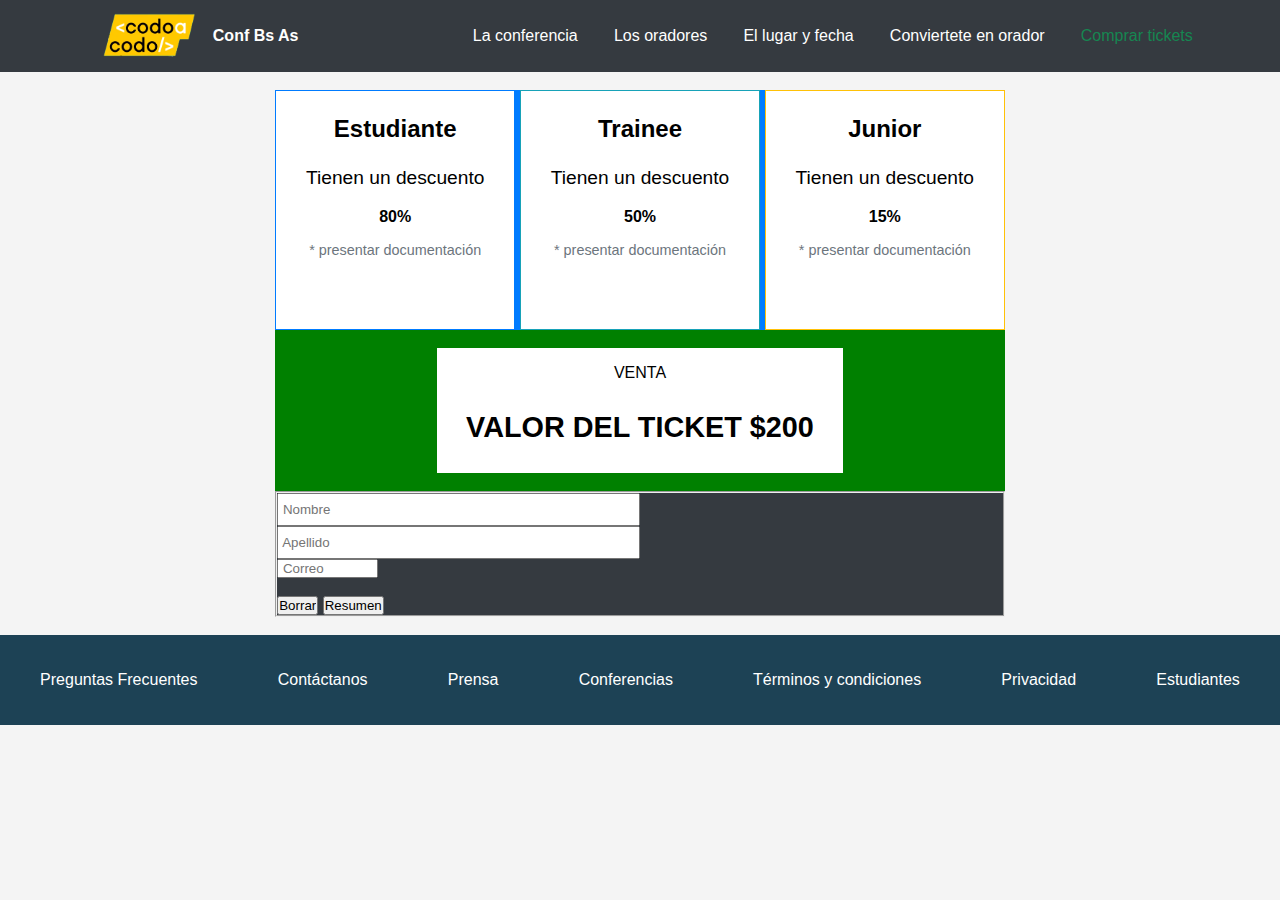
==== comprarTicket.html @ 7a4472c9 "diseño del sitio" ====
<!DOCTYPE html>
<html lang="en">
<head>
    <head>
        <meta charset="UTF-8">
        <meta name="viewport" content="width=device-width, initial-scale=1.0">
    
        <title>Conferencia Bs. As</title>
    
        <link rel="stylesheet" href="css/main.css">
        <link href="https://cdn.jsdelivr.net/npm/bootstrap@5.3.2/dist/css/bootstrap.min.css" rel="stylesheet"
            integrity="sha384-T3c6CoIi6uLrA9TneNEoa7RxnatzjcDSCmG1MXxSR1GAsXEV/Dwwykc2MPK8M2HN" crossorigin="anonymous">
        <script src="https://cdn.jsdelivr.net/npm/bootstrap@5.3.2/dist/js/bootstrap.bundle.min.js"
            integrity="sha384-C6RzsynM9kWDrMNeT87bh95OGNyZPhcTNXj1NW7RuBCsyN/o0jlpcV8Qyq46cDfL"
            crossorigin="anonymous"></script>
        <link rel="icon" href="img/icono.ico">
    </head>
</head>
<body>
    <header>
        <div class="logo">
            <a href="index.html">
                <img src="img/logo.png" alt="logo">
                <h1>Conf Bs As</h1>
            </a>
        </div>
        <label for="menu-toggle" class="menu-icon">&#9776;</label>
        <input type="checkbox" class="menu-toggle" id="menu-toggle">
        <nav class="menu" class="nav" id="nav">
            <ul class="nav-list">
                <li><a href="#">La conferencia</a></li>
                <li><a href="#losOradores">Los oradores</a></li>
                <li><a href="#lugarFecha">El lugar y fecha</a></li>
                <li><a href="#seOrador">Conviertete en orador</a></li>
                <li><a href="#" class="menuItemColorGreen">Comprar tickets</a></li>
            </ul>
        </nav>
    </header>
    <main class="contenedor-principal">
        <br> <!--modificar-->
        <section class="contenedor-secundario">
            <section class="contenedor-tarjetas-descuentos">
                <div id="estudiante" class="una-tarjeta-descuento">
                    <h2 class="titulo-profesion">Estudiante</h2>
                    <p class="tiene-descuento-texto">Tienen un descuento</p>
                    <p class="porcentaje">80%</p>
                    <p class="presentar-doc-texto">* presentar documentación</p>
                </div>
                <div id="trainee"class="una-tarjeta-descuento">
                    <h2 class="titulo-profesion">Trainee</h2>
                    <p class="tiene-descuento-texto">Tienen un descuento</p>
                    <p class="porcentaje">50%</p>
                    <p class="presentar-doc-texto">* presentar documentación</p>
                </div>
                <div id="junior" class="una-tarjeta-descuento">
                    <h2 class="titulo-profesion">Junior</h2>
                    <p class="tiene-descuento-texto">Tienen un descuento</p>
                    <p class="porcentaje">15%</p>
                    <p class="presentar-doc-texto">* presentar documentación</p>
                </div>
            </section>
            <br>
            <section class="contenedor-titulo-ticket">
                <p>VENTA</p>
                <p id="titulo-valor-ticket">VALOR DEL TICKET $200</p>
            </section>
            <br>
            <section class="contenedor-formulario">
                <form action="https://formspree.io/f/xwkdwrwz" method="POST" target="_blank">
                    <fieldset>
                        <div class="form-contenedor-nombre-apellido">
                            <input class="form-nombre" size="10" name="nombre" placeholder=" Nombre" required>
                            <input class="form-apellido" size="10" type="text" name="apellido" placeholder=" Apellido" required>
                        </div>
                        <div >
                            <input size="10" type="email" name="email" placeholder=" Correo" required>
                        </div>
                        
                        <br>
                        <input class="btn-borrar" type="submit" value="Borrar" id="btn-borrar">
                        <input class="btn-resumen" type="submit" value="Resumen" id="btn-resumen">
                    </fieldset>
            </section>
        </section>
        <br> <!--modificar-->
        
    </main>
    
    <footer>
        <nav>
            <ul>
                <li><a href="#">Preguntas Frecuentes</a></li>
                <li><a href="#">Contáctanos</a></li>
                <li><a href="#">Prensa</a></li>
                <li><a href="#">Conferencias</a></li>
                <li><a href="#">Términos y condiciones</a></li>
                <li><a href="#">Privacidad</a></li>
                <li><a href="#">Estudiantes</a></li>
            </ul>
        </nav>
    </footer>
</body>
</html>
---- css/main.css ----
*,
*::before,
*::after {
    box-sizing: border-box;
}

* {
    margin: 0;
    padding: 0;
}

body {
    font-family: Arial, sans-serif;
    margin: 0;
    padding: 0;
    background-color: #f4f4f4;

}



/* HEADER
*******************/
header {
    display: flex;
    justify-content: space-around;
    background-color: #353a40;
    height: 4.5em;
    width: 100%;
}

.menu-icon,
.menu-toggle {
    display: none;
}

.logo {}

.logo a {
    display: flex;
    align-items: center;
    text-decoration: none;

}

.logo img {
    height: 4.5em;
}

.logo h1 {
    font-size: 1em;
    width: 100%;
    color: white;
}

.nav {
    height: 4.5em;
    width: 55%;
}

.nav-list {
    display: flex;
    justify-content: space-between;
    list-style-type: none;
    align-items: center;
    width: 45em;
    height: 4.5em;
}

.nav-list,
li a {
    text-decoration: none;
    color: white;
    font-size: 1em;
}

.menuItemColorGreen {
    color: #168651;
}

/* ///////////////////////////// */
main {
    display: flex;
    flex-direction: column;
    align-items: center;
}

/* SECTION CAROUSEL */

.section-carousel {
    height: 33.8em;
    background-color: black;

}

.carousel-inner {
    height: 33.8em;
}

.section-carousel img {
    filter: brightness(50%);
    background-size: cover;
}




/* SECTION CAROUSEL LEYENDA */

.section-carousel-leyenda {
    position: absolute;
    top: 16.9em;
    left: 60%;
    right: 1%;
}

.carousel-leyenda-detalle {
    text-align: justify;
}

.carousel-leyenda-titulo,
.carousel-leyenda-detalle {
    color: white;
}

.carousel-btn-orador {
    position: relative;
    right: 0%;
    border-radius: 5px;
    background-color: transparent;
    color: white;
    border: 2px solid white;
    padding: 1%;
}

.carousel-btn-tickets {
    margin-left: 2%;
    border-radius: 5px;
    background-color: #168651;
    color: white;
    border: 2px solid #168651;
    padding: 1%;
}



/* /////////////////////////// */



/* SECTION ORADORES - TITULO */

.titulo-section-oradores {
    text-align: center;
    display: flex;
    flex-direction: column;
    justify-content: center;
}

#titulo-parte-oradores {
    font-weight: normal;
    font-size: 50%;
}


.section-tarjetas-oradores {
    display: flex;
    justify-content: center;
    justify-content: space-between;
    width: 71em;
    height: 90%;
}

.unaTarjeta {
    width: 30%;
    border: 1px solid #dededc;
}

.unaTarjeta figure {
    width: 100%;
}

.unaTarjeta figure img {
    width: 100%;
}

.botones h3 {
    font-size: 20px;
    color: white;
}

.tarjeta-titulo h2 {
    color: white;
}

.cuerpo-tarjeta p {
    color: white;
    text-align: justify;
}

.tarjeta-botones {
    width: 100%;
    display: flex;
    align-items: center;
}

.tarjeta-botones-b1 {
    display: flex;
    align-items: center;
    justify-content: center;
    background-color: #fdc004;
    border-radius: 5px;
    height: 100%;
    padding: 6px 10px 2px 10px;
    margin-right: 10px;
    margin-left: 10px;
}

.tarjeta-botones-b2 {
    background-color: #0acaf0;
    display: flex;
    align-items: center;
    justify-content: center;
    border-radius: 5px;
    height: 100%;
    padding: 6px 10px 2px 10px;
    margin-right: 10px;
    margin-left: 10px;
    color: white;
}

.tarjeta-botones h3 {
    font-size: 100%;

}

.tarjeta-botones-b1-ada {
    background-color: #697577;
    display: flex;
    align-items: center;
    justify-content: center;
    border-radius: 5px;
    height: 100%;
    padding: 6px 10px 2px 10px;
    margin-right: 10px;
    margin-left: 10px;
    color: white;
}

.tarjeta-botones-b2-ada {
    background-color: #da3544;
    display: flex;
    align-items: center;
    justify-content: center;
    border-radius: 5px;
    height: 100%;
    padding: 6px 10px 2px 10px;
    margin-right: 10px;
    margin-left: 10px;
    color: white;
}

.cuerpo-tarjeta p {
    color: black;
    margin-left: 15px;
    margin-right: 15px;
}

.tarjeta-titulo h2 {
    color: black;
}

.tarjeta-titulo {
    margin-top: 10px;
    margin-left: 15px;
}

@media (max-width: 767px) {}

/* ////////////////////// */



.bsasOctubre {
    width: 100%;
    height: 1%;
    display: flex;
    justify-content: center;
    background-color: black;

}


.bsasOctubre img {
    width: 50%;
}


.bsasOctubre-contenido {
    width: 50%;
    background-color: #353a40;

}

.bsasOctubre-contenido-descripcion {
    width: 100vh;
}

.bsasOctubre-contenido-titulo h2 {
    color: white;
}

.bsasOctubre-contenido-descripcion p {
    color: white;
}

.bsasOctubre-contenido-boton {
    margin-left: 15px;
    margin-top: 15px;
    margin-right: 15px;
}

.bsasOctubre-contenido-boton button {
    border-radius: 5px;
    background-color: transparent;
    color: white;
    border: 2px solid white;
    padding: 5px 5px 5px 5px;
}

.bsasOctubre-contenido-titulo h2 {
    margin-left: 15px;
    margin-top: 15px;
    margin-right: 15px;
}

.bsasOctubre-contenido-descripcion p {

    margin-left: 15px;
    margin-top: 15px;
    margin-right: 15px;

}

/* //////////////////////////////////// */

/* SECTION SE ORADOR */

.seOrador-container {
    display: flex;
    flex-direction: column;
    align-items: center;
    justify-content: center;
}

.form-nombApell {
    margin-bottom: 10px;
}

.comentario {
    display: flex;
    flex-direction: column;

}

#btn-enviar {
    background-color: #96c93e;
    width: 100%;
    color: white;
    border: 1px solid #96c93e;
    border-radius: 5px;
    padding: 5px;
}


footer {
    height: 10vh;
    width: 100%;
    background-color: #1d4255;
}

footer nav ul {
    display: flex;
    list-style-type: none;
    justify-content: space-around;
    align-items: center;
    height: 10vh;
}

footer nav ul li a {
    text-decoration: none;
    color: white;
}

/* DISEÑO SCROLL */

::-webkit-scrollbar {
    width: 5px;
}

::-webkit-scrollbar-thumb {
    background: #888;
}

::-webkit-scrollbar-track {
    background: #f1f1f1;
}


@media (max-width: 767px) {

    header {
        color: #fff;


        justify-content: space-between;

    }


    .menu-icon {
        display: block;
        cursor: pointer;
        font-size: 24px;
        color: #fff;
        order: 2;
        width: 20%;
        text-align: center;
        height: 1%;
        position: relative;
        top: 0.5em;


    }

    .nav-list {
        height: 100%;
        display: flex;
        flex-direction: column;
        width: 100%;
    }

    .menu {
        display: none;
        background-color: #353a40;
        position: absolute;
        right: 0;
        width: 100%;
        text-align: center;
        height: 50%;
        top: 10%;


    }

    .menu.active {
        display: block;
        position: absolute;
        z-index: 1;
    }

    .menu ul {
        list-style: none;
        padding: 0;
    }

    .menu li {
        margin: 10px 0;
    }

    .menu a {
        text-decoration: none;
        color: #fff;
        font-size: 18px;
    }

    .menu a:hover {
        text-decoration: underline;
    }

    .nav-list li a {
        font-size: 100%;
    }




    header {
        width: 100%;
        height: 10%;
    }

    .logo {
        width: 60%;
    }

    .logo img {
        height: 4em;
    }

    .logo h1 {
        font-size: 1em;
    }

    .section-carousel {
        height: 22.3em;

    }

    .section-carousel-leyenda {
        position: static;
        margin-top: 8%;
        padding: 5%;
    }

    .carousel-leyenda-titulo,
    .carousel-leyenda-detalle,
    .carousel-btn-orador {
        color: black;

    }

    .carousel-btn-orador {
        border: 2px solid black;
    }

    .carousel-leyenda-botones {
        text-align: center;
    }

    .section-tarjetas-oradores {
        flex-direction: column;
        align-items: center;
        max-width: 100%;
    }

    .unaTarjeta {
        width: 100%;
        margin-top: 1%;
    }

    .bsasOctubre {
        display: flex;
        flex-direction: column;
        background-color: red;
        height: 100%;
        width: 100%;
    }

    .bsasOctubre-contenido {
        width: 100%;
        padding: 2%;
        height: 100%;
    }

    .bsasOctubre img {
        width: 100%;
    }

    .bsasOctubre-contenido-descripcion {
        width: 100%;
    }

    .anotacion {
        text-align: center;
    }

    .form-nombApell {
        display: flex;
        flex-direction: column;
        width: 100%;
        text-align: center;
    }

    fieldset {
        display: flex;
        flex-direction: column;
        text-align: center;
    }

    .form-nombApell {
        display: flex;
        align-items: center;
        text-align: center;
    }

    .form-nombApell input {
        width: 50%;
        margin: 1%;
    }

    #comentario {
        width: 50%;
        margin-left: 1%;
    }



    footer {
        width: 100%;
        height: 50vw;

    }

    footer nav {
        height: 100%;
    }

    footer nav ul {
        height: 100%;
        width: 100%;
        display: flex;
        flex-direction: column;

    }
}

/******* Página ComprarTicket *******/

.contenedor-principal{
    
    
}

.contenedor-secundario{
    background-color: green;
    width: 57%;
    align-items: center;
    display: flex;
    flex-direction: column;
    height: 100%;
}

.contenedor-tarjetas-descuentos{
    display: flex;
    justify-content: space-between;
    background-color: #007bff;
    /* width: 5em; */
    width: 100%;
    
}

.una-tarjeta-descuento{
    height: 15em;
    width: 15em;
    background-color: white;
    text-align: center;
    /* margin-left: 10px; */
}

#estudiante{
    color: black;
    border: 1.5px solid #007bff;
    
}
#trainee{
    color: black;
    border: 1.5px solid #17a2b8;
}
#junior{
    color: black;
    border: 1.5px solid #ffc107;
}

.una-tarjeta-descuento h2, p{
    margin: 1em;
}

.una-tarjeta-descuento 

.porcentaje{
    font-weight: bold;
}

.una-tarjeta-descuento h2{
    font-size: 1.5em;
}

.tiene-descuento-texto{
    font-size: 1.2em;
}

.presentar-doc-texto{
    color: #6c757d;
    font-size: 0.9em;
}


.contenedor-titulo-ticket{
    background-color: white;
    text-align: center;
    
}

#titulo-valor-ticket{
    font-weight: bold;
    font-size: 1.8em;
}

.contenedor-formulario{
    background-color: #353a40;
    width: 100%;
}

.form-nombre{
    width: 50%;
    height: 2.5em;
}
.form-apellido{
    width: 50%;
    height: 2.5em;
}
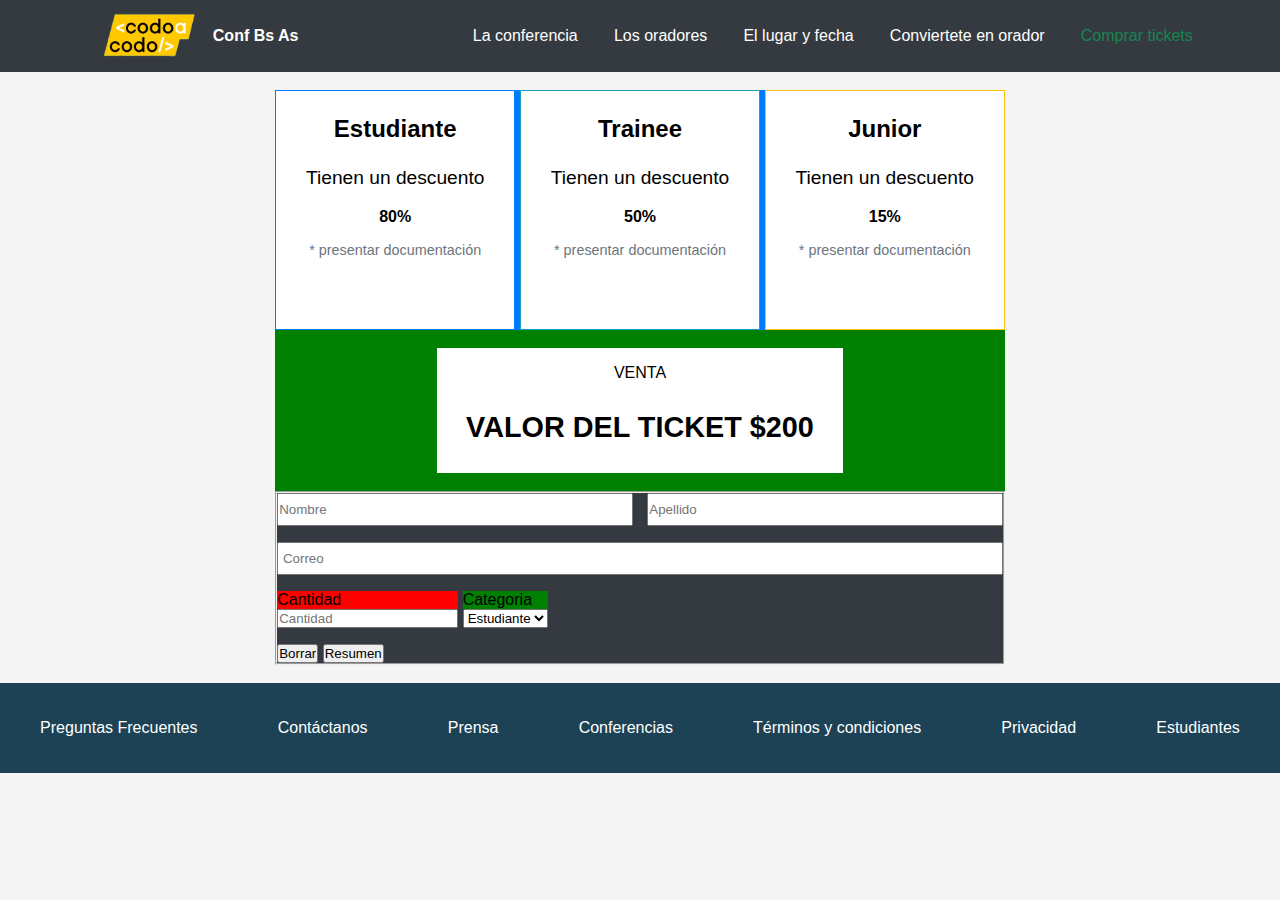
==== commit 9a097943: "diseño de sitio" ====
--- a/comprarTicket.html
+++ b/comprarTicket.html
@@ -68,17 +68,30 @@
             <section class="contenedor-formulario">
                 <form action="https://formspree.io/f/xwkdwrwz" method="POST" target="_blank">
                     <fieldset>
-                        <div class="form-contenedor-nombre-apellido">
-                            <input class="form-nombre" size="10" name="nombre" placeholder=" Nombre" required>
-                            <input class="form-apellido" size="10" type="text" name="apellido" placeholder=" Apellido" required>
-                        </div>
-                        <div >
-                            <input size="10" type="email" name="email" placeholder=" Correo" required>
-                        </div>
-                        
-                        <br>
-                        <input class="btn-borrar" type="submit" value="Borrar" id="btn-borrar">
-                        <input class="btn-resumen" type="submit" value="Resumen" id="btn-resumen">
+                            <input class="form-nombre" size="25" type="text" name="nombre" placeholder="Nombre" required>
+                            <input class="form-apellido" size="25" type="text" name="apellido" placeholder="Apellido" required>
+                            <div class="space1"></div>
+                            <input class="form-email" size="10" type="email" name="email" placeholder=" Correo" required>
+                            <div class="space1"></div>
+                            
+                            <!-- <div class="space1"></div> -->
+                            <!-- Poner label e input en un contenedor y otro tambien -->
+                                <div class="form-cantidad">
+                                    <label for="cantidad">Cantidad</label><br>
+                                    <input type="number" name="cantidad" placeholder="Cantidad" min="1" required>
+                                </div>
+                                <div class="form-categoria">
+                                    <label for="categoria">Categoria</label><br>
+                                    <select name="categoria" id="categoria" aria-placeholder="Estudiante">
+                                        <option value="estudiante">Estudiante</option>
+                                        <option value="trainee">Trainee</option>
+                                        <option value="junior">Junior</option>
+                                    </select>
+                                </div>
+                                <div class="space1"></div>
+
+                            <input class="btn-borrar" type="submit" value="Borrar" id="btn-borrar">
+                            <input class="btn-resumen" type="submit" value="Resumen" id="btn-resumen">
                     </fieldset>
             </section>
         </section>
--- a/css/main.css
+++ b/css/main.css
@@ -701,7 +701,7 @@
     background-color: #353a40;
     width: 100%;
 }
-
+/* 
 .form-nombre{
     width: 50%;
     height: 2.5em;
@@ -709,6 +709,37 @@
 .form-apellido{
     width: 50%;
     height: 2.5em;
-}
-
-
+} */
+
+
+.form-contenedor-nombre-apellido{
+    /* display: flex; */
+}
+
+.form-nombre, .form-apellido, .form-email{
+    width: 49%;
+    height: 2.5em;
+}
+
+.form-apellido{
+    float: right;
+}
+
+.form-email{
+    width: 100%;
+}
+
+.space1{
+    height: 1em;
+}
+
+.form-cantidad{
+    background-color: red;
+    display: inline-block;
+}
+.form-categoria{
+    background-color: green;
+    display: inline-block;
+}
+
+
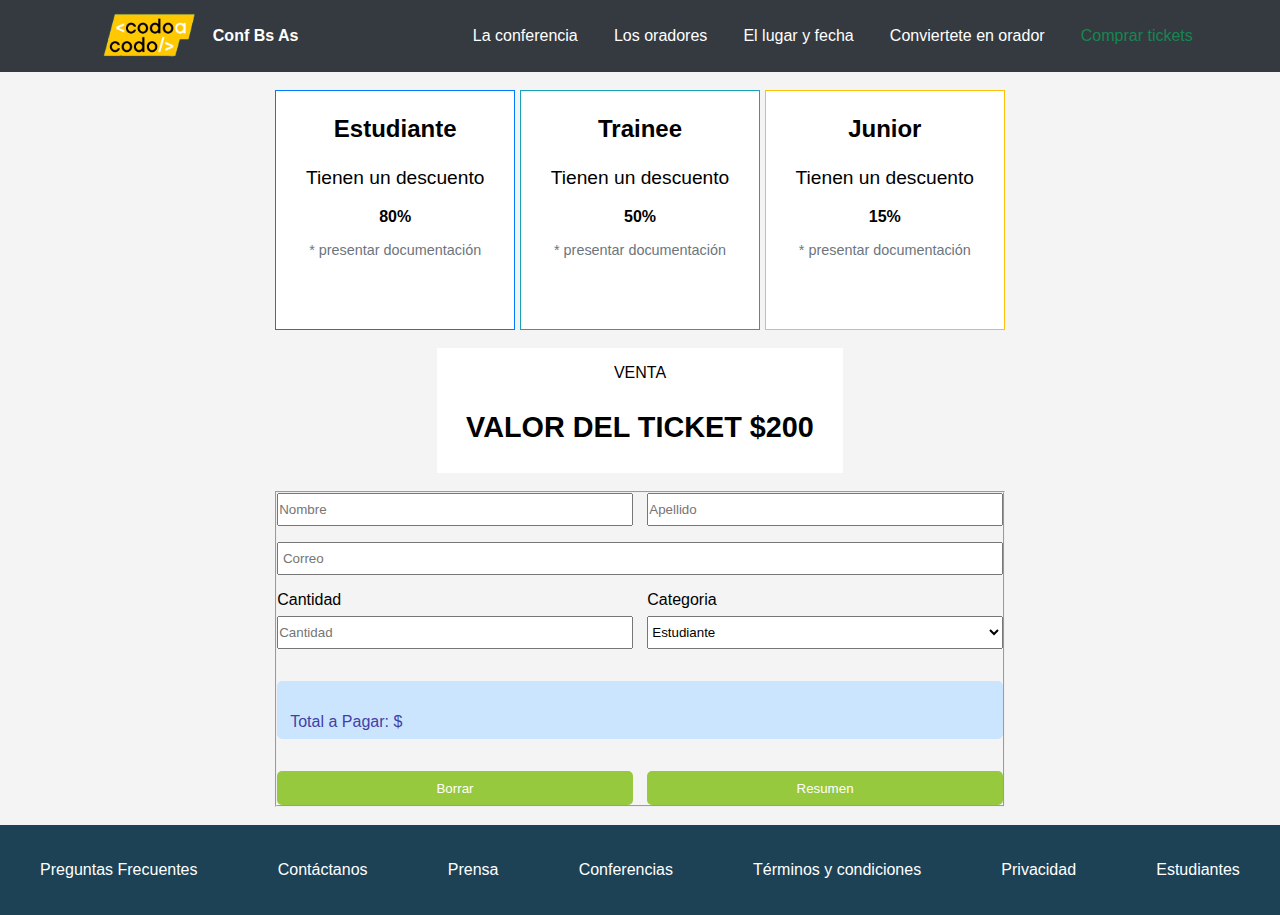
==== commit 9ad1bf53: "diseño página, falta que sea responsivo" ====
--- a/comprarTicket.html
+++ b/comprarTicket.html
@@ -1,12 +1,14 @@
 <!DOCTYPE html>
 <html lang="en">
+
 <head>
+
     <head>
         <meta charset="UTF-8">
         <meta name="viewport" content="width=device-width, initial-scale=1.0">
-    
+
         <title>Conferencia Bs. As</title>
-    
+
         <link rel="stylesheet" href="css/main.css">
         <link href="https://cdn.jsdelivr.net/npm/bootstrap@5.3.2/dist/css/bootstrap.min.css" rel="stylesheet"
             integrity="sha384-T3c6CoIi6uLrA9TneNEoa7RxnatzjcDSCmG1MXxSR1GAsXEV/Dwwykc2MPK8M2HN" crossorigin="anonymous">
@@ -16,6 +18,7 @@
         <link rel="icon" href="img/icono.ico">
     </head>
 </head>
+
 <body>
     <header>
         <div class="logo">
@@ -46,7 +49,7 @@
                     <p class="porcentaje">80%</p>
                     <p class="presentar-doc-texto">* presentar documentación</p>
                 </div>
-                <div id="trainee"class="una-tarjeta-descuento">
+                <div id="trainee" class="una-tarjeta-descuento">
                     <h2 class="titulo-profesion">Trainee</h2>
                     <p class="tiene-descuento-texto">Tienen un descuento</p>
                     <p class="porcentaje">50%</p>
@@ -68,37 +71,48 @@
             <section class="contenedor-formulario">
                 <form action="https://formspree.io/f/xwkdwrwz" method="POST" target="_blank">
                     <fieldset>
-                            <input class="form-nombre" size="25" type="text" name="nombre" placeholder="Nombre" required>
-                            <input class="form-apellido" size="25" type="text" name="apellido" placeholder="Apellido" required>
-                            <div class="space1"></div>
-                            <input class="form-email" size="10" type="email" name="email" placeholder=" Correo" required>
-                            <div class="space1"></div>
-                            
-                            <!-- <div class="space1"></div> -->
-                            <!-- Poner label e input en un contenedor y otro tambien -->
-                                <div class="form-cantidad">
-                                    <label for="cantidad">Cantidad</label><br>
-                                    <input type="number" name="cantidad" placeholder="Cantidad" min="1" required>
-                                </div>
-                                <div class="form-categoria">
-                                    <label for="categoria">Categoria</label><br>
-                                    <select name="categoria" id="categoria" aria-placeholder="Estudiante">
-                                        <option value="estudiante">Estudiante</option>
-                                        <option value="trainee">Trainee</option>
-                                        <option value="junior">Junior</option>
-                                    </select>
-                                </div>
-                                <div class="space1"></div>
+                        <input class="form-nombre" size="25" type="text" name="nombre" placeholder="Nombre" required>
+                        <input class="form-apellido" size="25" type="text" name="apellido" placeholder="Apellido"
+                            required>
+                        <div class="space1"></div>
+                        <input class="form-email" size="10" type="email" name="email" placeholder=" Correo" required>
+                        <div class="space1"></div>
 
-                            <input class="btn-borrar" type="submit" value="Borrar" id="btn-borrar">
-                            <input class="btn-resumen" type="submit" value="Resumen" id="btn-resumen">
+                        <!-- <div class="space1"></div> -->
+                        <!-- Poner label e input en un contenedor y otro tambien -->
+                        <div class="contenedor-form-cantidad">
+                            <label for="cantidad">Cantidad</label><br>
+                            <input class="form-cantidad" type="number" name="cantidad" placeholder="Cantidad" min="1"
+                                required>
+                        </div>
+                        <div class="contenedor-form-categoria">
+                            <label for="categoria">Categoria</label><br>
+                            <select class="form-categoria" name="categoria" id="categoria"
+                                aria-placeholder="Estudiante">
+                                <option value="estudiante">Estudiante</option>
+                                <option value="trainee">Trainee</option>
+                                <option value="junior">Junior</option>
+                            </select>
+                        </div>
+                        <div class="space1"></div>
+                        <div class="space1"></div>
+
+                        <div class="total-pagar">
+                            <p>Total a Pagar: $</p>
+                        </div>
+                        <div class="space1"></div>
+                        <div class="space1"></div>
+
+
+                        <input class="btn-borrar" type="submit" value="Borrar" id="btn-borrar">
+                        <input class="btn-resumen" type="submit" value="Resumen" id="btn-resumen">
                     </fieldset>
             </section>
         </section>
         <br> <!--modificar-->
-        
+
     </main>
-    
+
     <footer>
         <nav>
             <ul>
@@ -113,4 +127,5 @@
         </nav>
     </footer>
 </body>
+
 </html>--- a/css/main.css
+++ b/css/main.css
@@ -617,13 +617,8 @@
 
 /******* Página ComprarTicket *******/
 
-.contenedor-principal{
-    
-    
-}
-
 .contenedor-secundario{
-    background-color: green;
+    /* background-color: green; */
     width: 57%;
     align-items: center;
     display: flex;
@@ -634,8 +629,7 @@
 .contenedor-tarjetas-descuentos{
     display: flex;
     justify-content: space-between;
-    background-color: #007bff;
-    /* width: 5em; */
+    /* background-color: #007bff; */
     width: 100%;
     
 }
@@ -645,7 +639,6 @@
     width: 15em;
     background-color: white;
     text-align: center;
-    /* margin-left: 10px; */
 }
 
 #estudiante{
@@ -698,23 +691,12 @@
 }
 
 .contenedor-formulario{
-    background-color: #353a40;
-    width: 100%;
-}
-/* 
-.form-nombre{
-    width: 50%;
-    height: 2.5em;
-}
-.form-apellido{
-    width: 50%;
-    height: 2.5em;
-} */
-
-
-.form-contenedor-nombre-apellido{
-    /* display: flex; */
-}
+    /* background-color: #353a40; */
+    width: 100%;
+}
+
+
+
 
 .form-nombre, .form-apellido, .form-email{
     width: 49%;
@@ -733,13 +715,52 @@
     height: 1em;
 }
 
-.form-cantidad{
-    background-color: red;
+.contenedor-form-cantidad{
+    /* background-color: red; */
     display: inline-block;
-}
-.form-categoria{
-    background-color: green;
-    display: inline-block;
-}
-
-
+    width: 49%;
+}
+.contenedor-form-categoria{
+    /* background-color: green; */
+    float: right;
+    width: 49%;
+
+}
+
+.form-cantidad, .form-categoria{
+    width: 100%;
+    height: 2.5em;
+    margin-top: 0.5em;
+}
+
+.total-pagar{
+    height: 2.5em;
+    background-color: #cce5ff;
+    border-radius: 5px;
+    /* background-color: transparent; */
+    /* color: white; */
+    /* border: 2px solid white; */
+    padding: 4%;
+}
+
+.total-pagar p{
+    position: relative;
+    bottom: 0.8em;
+    right: 2em;
+    font: bold;
+    color: #4240a5;
+}
+
+.btn-borrar, .btn-resumen{
+    border-radius: 5px;
+    background-color: #97c93e;
+    color: white;
+    border: 2px solid #97c93e;
+    padding: 1%;
+    width: 49%;
+}
+.btn-resumen{
+    float: right;
+}
+
+
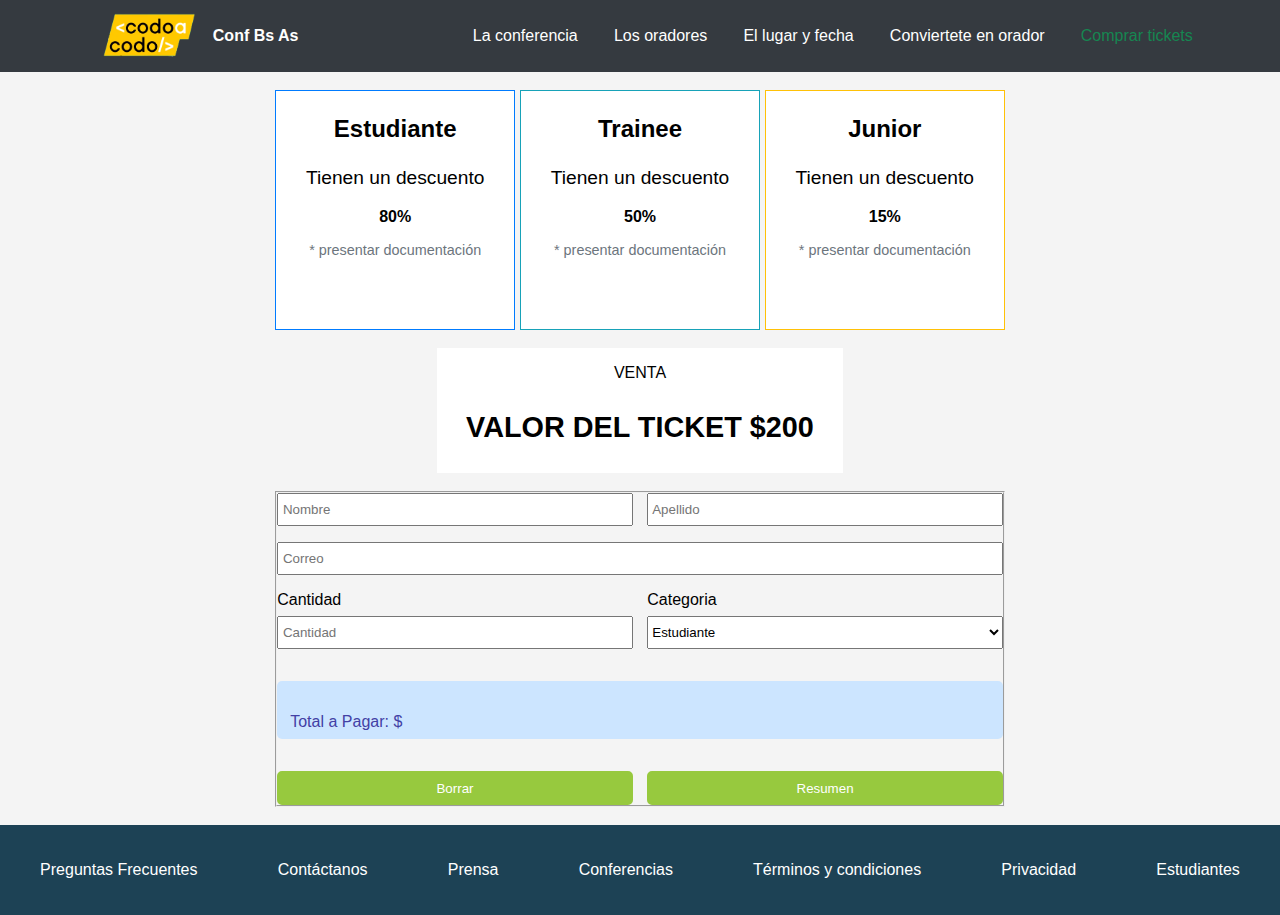
==== commit 563c284a: "probando javascript" ====
--- a/comprarTicket.html
+++ b/comprarTicket.html
@@ -71,18 +71,19 @@
             <section class="contenedor-formulario">
                 <form action="https://formspree.io/f/xwkdwrwz" method="POST" target="_blank">
                     <fieldset>
-                        <input class="form-nombre" size="25" type="text" name="nombre" placeholder="Nombre" required>
-                        <input class="form-apellido" size="25" type="text" name="apellido" placeholder="Apellido"
+                        <input class="form-nombre" size="25" type="text" name="nombre"
+                            placeholder=" Nombre" required>
+                        <input class="form-apellido" size="25" type="text" name="apellido" placeholder=" Apellido"
                             required>
                         <div class="space1"></div>
                         <input class="form-email" size="10" type="email" name="email" placeholder=" Correo" required>
                         <div class="space1"></div>
-
+                        
                         <!-- <div class="space1"></div> -->
                         <!-- Poner label e input en un contenedor y otro tambien -->
                         <div class="contenedor-form-cantidad">
                             <label for="cantidad">Cantidad</label><br>
-                            <input class="form-cantidad" type="number" name="cantidad" placeholder="Cantidad" min="1"
+                            <input class="form-cantidad" type="number" name="cantidad" placeholder=" Cantidad" min="1"
                                 required>
                         </div>
                         <div class="contenedor-form-categoria">
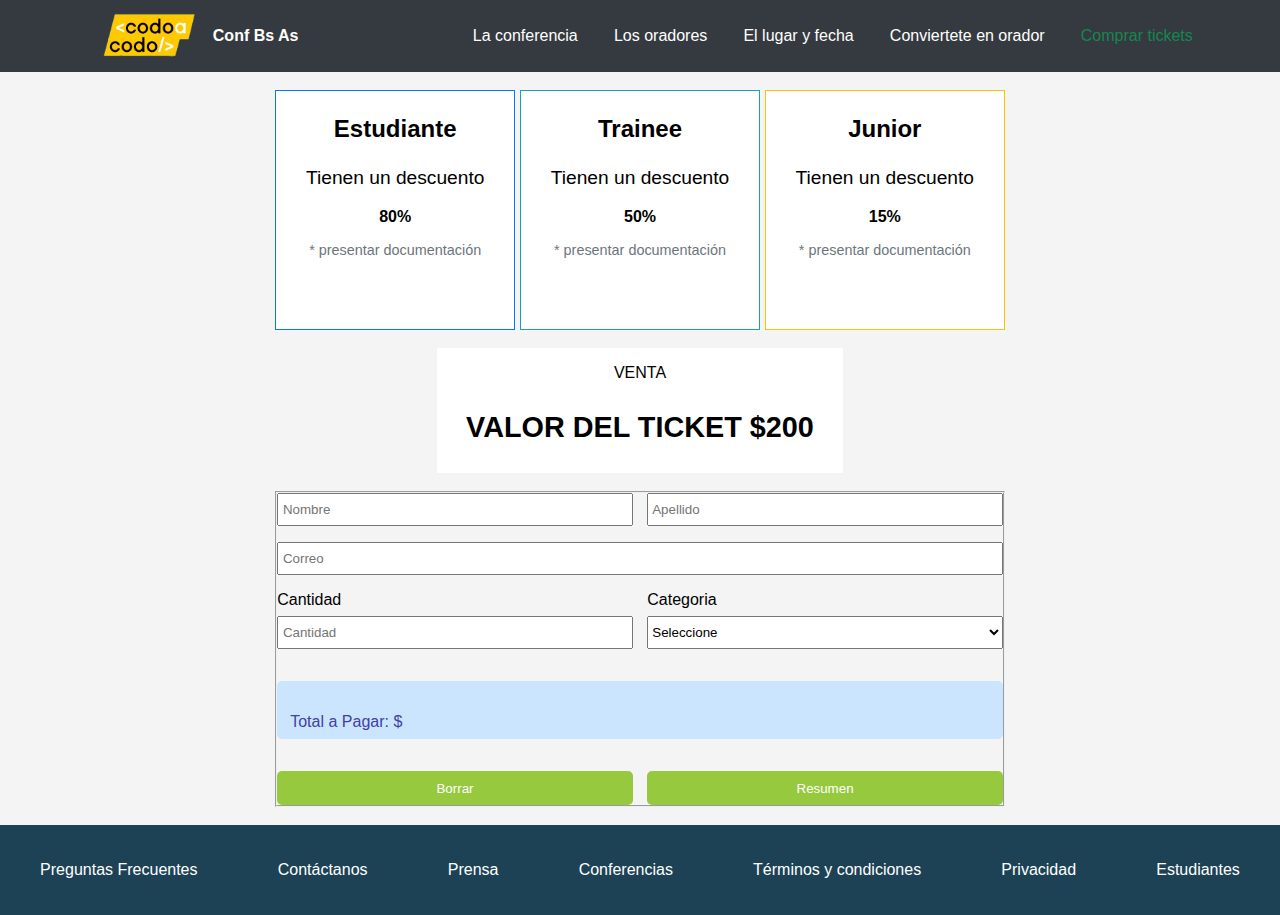
==== commit 81a0514c: "integración javascript" ====
--- a/comprarTicket.html
+++ b/comprarTicket.html
@@ -83,13 +83,14 @@
                         <!-- Poner label e input en un contenedor y otro tambien -->
                         <div class="contenedor-form-cantidad">
                             <label for="cantidad">Cantidad</label><br>
-                            <input class="form-cantidad" type="number" name="cantidad" placeholder=" Cantidad" min="1"
+                            <input id="cantidad" class="form-cantidad" type="number" name="cantidad" placeholder=" Cantidad" min="1"
                                 required>
                         </div>
                         <div class="contenedor-form-categoria">
                             <label for="categoria">Categoria</label><br>
                             <select class="form-categoria" name="categoria" id="categoria"
                                 aria-placeholder="Estudiante">
+                                <option value="selección">Seleccione</option>
                                 <option value="estudiante">Estudiante</option>
                                 <option value="trainee">Trainee</option>
                                 <option value="junior">Junior</option>
@@ -99,7 +100,7 @@
                         <div class="space1"></div>
 
                         <div class="total-pagar">
-                            <p>Total a Pagar: $</p>
+                            <p id="totalPagar">Total a Pagar: $</p>
                         </div>
                         <div class="space1"></div>
                         <div class="space1"></div>
@@ -127,6 +128,8 @@
             </ul>
         </nav>
     </footer>
+    <script src="js/main.js"></script>
 </body>
 
+
 </html>